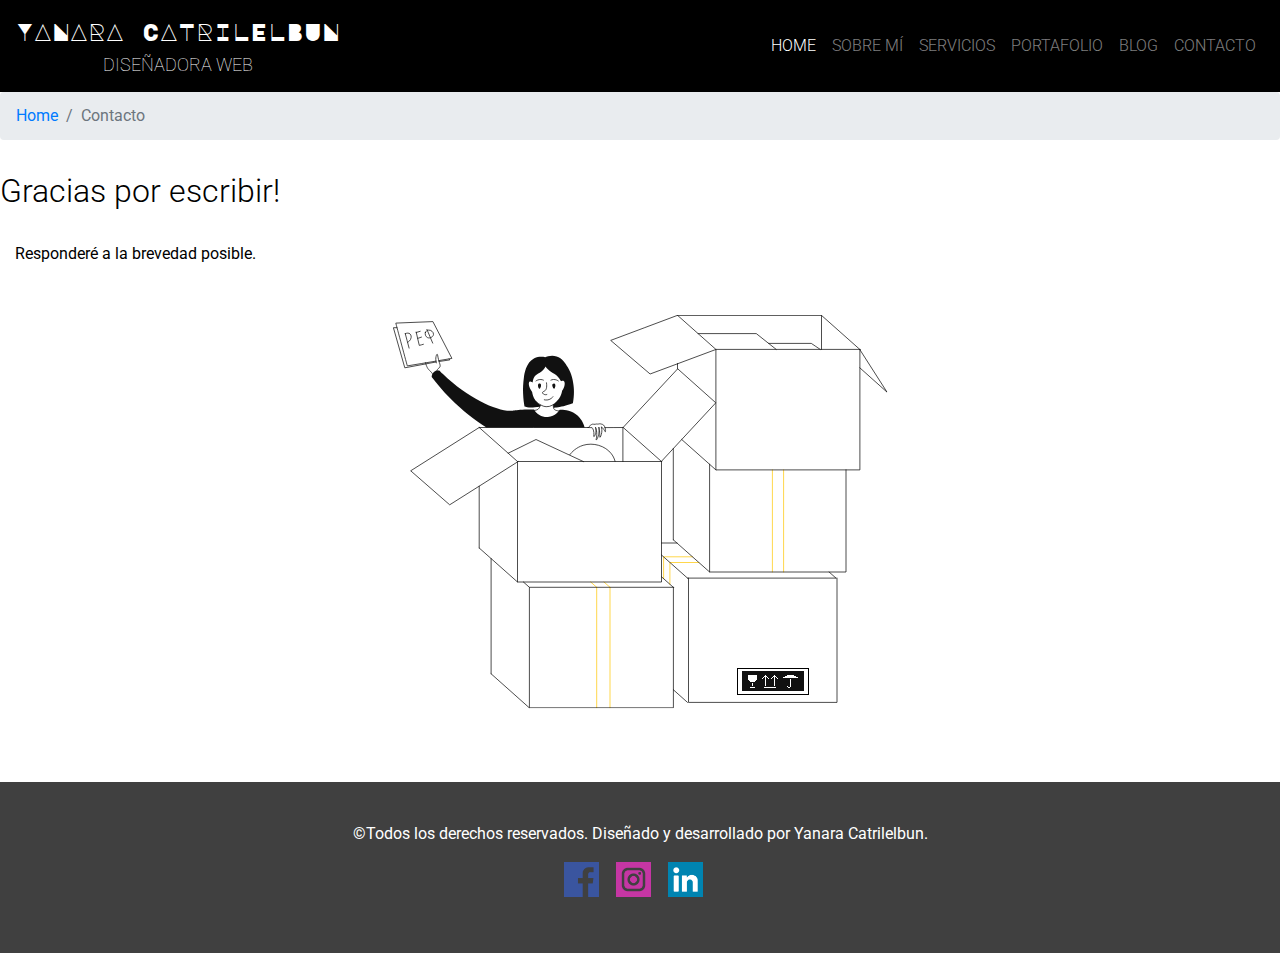
==== formularios/gracias.html @ bb3d90d3 "portfolio files added" ====
<!doctype html>
<html lang="es">
  <head>
    <!-- Required meta tags -->
    <meta charset="utf-8">
	<meta name="description" content="Portafolio personal de Yanara Catrilelbun. Estudiante de Desarrollo y Diseño Web de DuocUC de Santiago de Chile, especializada en crear, diseñar y rediseñar sitios web profesionales, y en conseguir una experiencia de navegación simple, atractiva y satisfactoria para el usuario. Actualmente en búsqueda de práctica laboral y trabajos freelance. Aquí les presento mis avances, y mi CV.">
	<meta name="keywords" content="yanara catrilelbun, portafolio diseño web, diseño web, diseñadora web, diseño santiago, sitios web santiago, diseño chile, diseño web santiago, yanara catrilelbun diseño, yanara catrilelbun diseñadora web, desarrollo web, diseño UX, front-end, diseño de sitios web profesionales, estudiante en práctica diseño web, diseñador web freelance">
	<meta name="author" content="Yanara Catrilelbun">
    <meta name="viewport" content="width=device-width, initial-scale=1, shrink-to-fit=no">
	 <!--title incluye keywords que describen contenido de página web/ descripcion <70 caracteres-->
    <title>Gracias por escribir!</title>
	  <!--fonts-->
	  <link href="https://fonts.googleapis.com/css?family=Roboto&display=swap" rel="stylesheet">
	  <link href="https://fonts.googleapis.com/css?family=Roboto:100&display=swap" rel="stylesheet">
	  <link href="https://fonts.googleapis.com/css?family=Major+Mono+Display&display=swap" rel="stylesheet">
	  
    <!-- Bootstrap CSS -->
    <link rel="stylesheet" href="https://stackpath.bootstrapcdn.com/bootstrap/4.3.1/css/bootstrap.min.css" integrity="sha384-ggOyR0iXCbMQv3Xipma34MD+dH/1fQ784/j6cY/iJTQUOhcWr7x9JvoRxT2MZw1T" crossorigin="anonymous">
	<!--hoja de estilos CSS-->
	<!--hoja de estilos CSS-->
    <link rel="stylesheet" href="../css/style_contacto.css">
  </head>
  <body>
	<!--inicio header-->
	  <header>
		  <!--inicio nav-->
		  <nav class="navbar navbar-expand-lg navbar-dark page-header">
			  <a class="navbar-brand" href="#"><span class="logo">YANARA CATRILELBUN</span> <br> <span class="subt-logo">DISEÑADORA WEB</span></a>
			  <button class="navbar-toggler" type="button" data-toggle="collapse" data-target="#navbarNav" aria-controls="navbarNav" aria-expanded="false" aria-label="Toggle navigation">
				<span class="navbar-toggler-icon"></span>
			  </button>
			  <div class="collapse navbar-collapse justify-content-end" id="navbarNav">
				<ul class="navbar-nav ">
				  <li class="nav-item active">
					<a class="nav-link" href="#home">HOME <span class="sr-only">(current)</span></a>
				  </li>
				  <li class="nav-item">
					<a class="nav-link" href="../index.html">SOBRE MÍ</a>
				  </li>
				  <li class="nav-item">
					<a class="nav-link" href="#service">SERVICIOS</a>
				  </li>
				  <li class="nav-item">
					<a class="nav-link" href="#portfolio">PORTAFOLIO</a>
				  </li>
				  <li class="nav-item">
					<a class="nav-link" href="#blog">BLOG</a>
				  </li>
				  <li class="nav-item">
						<a class="nav-link flex-sm-fill text-sm-center" href="mailto:y.catrilelbun@desarrolloweb.cl, contact" tabindex="-1">CONTACTO</a>
				  </li>
				</ul>
			  </div>
			</nav>
		      <!--breadcrumbs-->
			<div id="breadcrumbs">
					<nav aria-label="breadcrumb">
					  <ul class="breadcrumb">
						<li class="breadcrumb-item"><a href="../index.html">Home</a></li>
						<li class="breadcrumb-item active" aria-current="page">Contacto</li>
					  </ul>
					</nav>
			</div>
		    <h1>Gracias por escribir!</h1>
	  </header>
	   		
	  <main class="container-fluid contacto">
		 
		  <section class="row no-gutters">
			  <div class="col-sm-12 col-md-12 col-lg-12">
				  <p>Responderé a la brevedad posible.</p>
			  </div>
		  </section>


  
	  </main>
	  <!--inicio footer-->
	    <footer class="text-center">
		  <p class="text-center">©Todos los derechos reservados. Diseñado y desarrollado por Yanara Catrilelbun.</p>
			  <ul class="social-icons">
				  <li><a href="#"><img src="../img/facebook.png" class="img-fluid" alt="facebook"></a></li>
				  <li><a href="#"><img src="../img/instagram.png" class="img-fluid" alt="instagram"></a></li>
				  <li><a href="#"><img src="../img/linkedin.png" class="img-fluid" alt="linkedins"></a></li>
			  </ul>
	  </footer>

   <!--fin footer-->

    <!-- Optional JavaScript -->
	
    <!-- jQuery first, then Popper.js, then Bootstrap JS -->
    <script src="https://code.jquery.com/jquery-3.3.1.slim.min.js" integrity="sha384-q8i/X+965DzO0rT7abK41JStQIAqVgRVzpbzo5smXKp4YfRvH+8abtTE1Pi6jizo" crossorigin="anonymous"></script>
    <script src="https://cdnjs.cloudflare.com/ajax/libs/popper.js/1.14.7/umd/popper.min.js" integrity="sha384-UO2eT0CpHqdSJQ6hJty5KVphtPhzWj9WO1clHTMGa3JDZwrnQq4sF86dIHNDz0W1" crossorigin="anonymous"></script>
    <script src="https://stackpath.bootstrapcdn.com/bootstrap/4.3.1/js/bootstrap.min.js" integrity="sha384-JjSmVgyd0p3pXB1rRibZUAYoIIy6OrQ6VrjIEaFf/nJGzIxFDsf4x0xIM+B07jRM" crossorigin="anonymous"></script>

  </body>
</html>
---- css/style_contacto.css ----
/*ESTILOS GENERALES*/
* {
  margin: 0;
  padding: 0;
  box-sizing: border-box;
}
body {
  font-family: 'Roboto', sans-serif;
  background-color: #fff;
  color: #000;
}
body, html {
  height: 100%;
  margin: 0;
}
h1 {
	font-weight: 300;
	font-size: 2rem;
	display: block;
    margin-block-start: 1em;
    margin-block-end: 1em;
    margin-inline-start: 0px;
    margin-inline-end: 0px;
	text-align: left;
}
.btn {
	background-color: #0A21A6;
}
/*ESTILOS HEADER*/
header {
  position: relative;
  height: auto;
  width: 100vw;
  overflow: hidden;
}
header nav.navbar {
	overflow: hidden;
	position: relative;
	z-index: 2;
	background-image:linear-gradient(rgba(0, 0, 0,1),rgba(0, 0, 0,1));
	font-weight:300;
}
header nav a.navbar-brand{
	background-color: #000000;
    text-align: center;
}
header nav span.logo{
	font-family: 'Major Mono Display', monospace;
	font-size: 24px;
}
header nav span.subt-logo {
	font-family: 'Roboto', sans-serif;
	font-size: 18px;
	font-weight:100;
	text-align: center;
}
/* BACKGROUND HEADER*/
/*ESTILOS main*/
.contacto {
	background-image: url("../img/yanara_catrilelbun_contacto.svg");
	background-repeat: no-repeat;
	background-position: center;
	width: 100vw;
	height: 60vh;
}

/*ESTILOS FOOTER*/

footer {
	background-color: #404040;
	color: #fff;	
	height: auto;
    width: 100%;
	padding: 40px 0px;
	margin:0 auto;
}
footer .social-icons ul{
   list-style-type: none;
}
ul.social-icons li {
  display: inline;
  padding-right: 0.8em;
}
.social-icons li img{
    width: 35px;
	height: auto;
}

/*MEDIA QUERIES*/
@media(min-width:1200px){

}
@media(min-width:992px) and (max-width:1199px){

}
@media(min-width:768px) and (max-width:991px){

}
@media(min-width:576px) and (max-width:767px){
	.portafolio {
		display: flex !important;
		flex-direction: column!important;
}

}
@media(max-width:575px){
	header, main, footer {
		width: 100%;
	}
	.writting h1 {
		font-size: 27px;	
		}
		.portafolio {
		display: flex !important;
		flex-direction: column!important;
}
	}
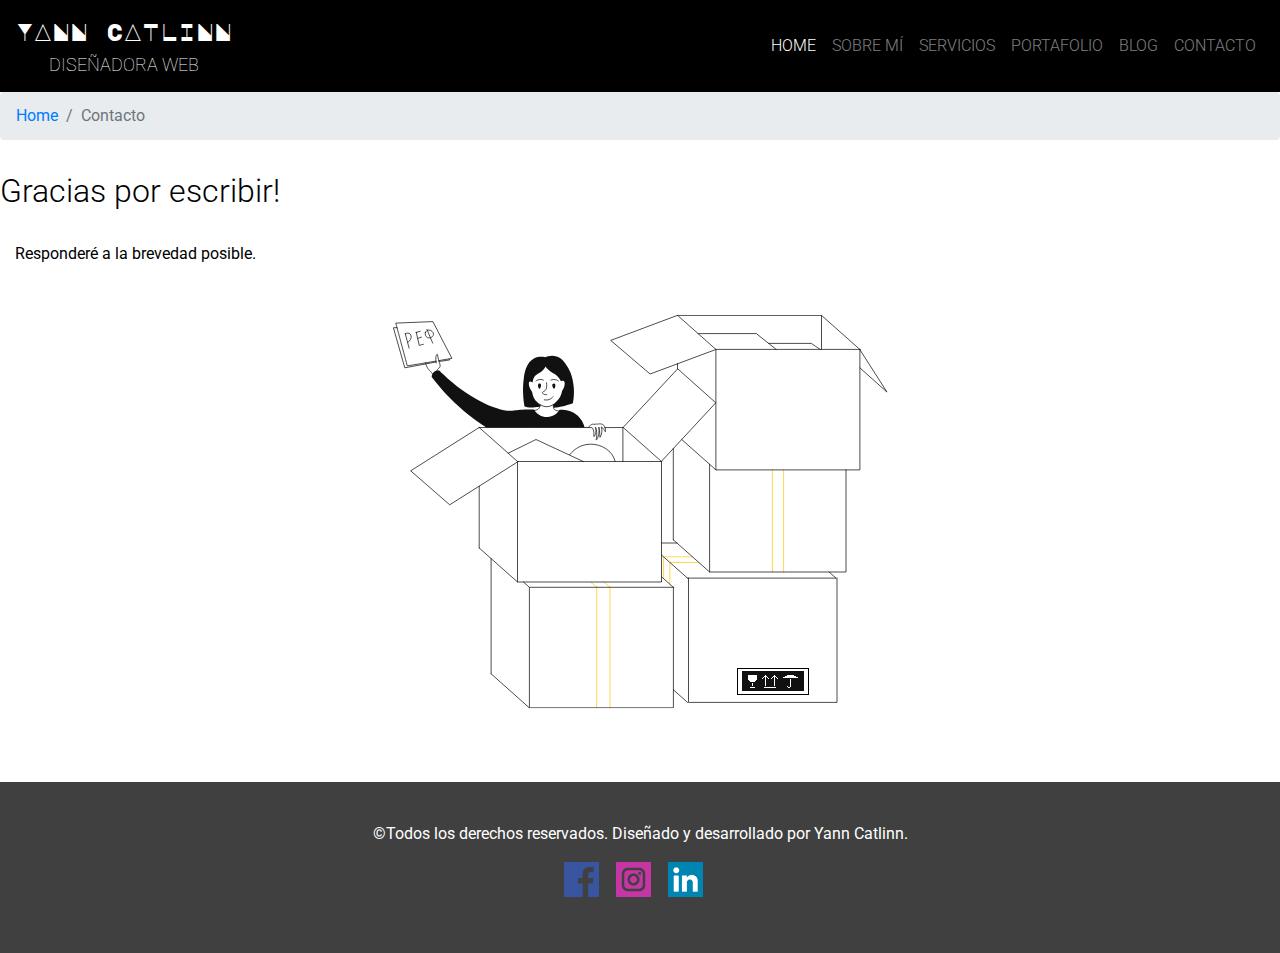
==== commit 2649386b: "modified files. I've changed resume and modified some code lines." ====
--- a/formularios/gracias.html
+++ b/formularios/gracias.html
@@ -3,9 +3,9 @@
   <head>
     <!-- Required meta tags -->
     <meta charset="utf-8">
-	<meta name="description" content="Portafolio personal de Yanara Catrilelbun. Estudiante de Desarrollo y Diseño Web de DuocUC de Santiago de Chile, especializada en crear, diseñar y rediseñar sitios web profesionales, y en conseguir una experiencia de navegación simple, atractiva y satisfactoria para el usuario. Actualmente en búsqueda de práctica laboral y trabajos freelance. Aquí les presento mis avances, y mi CV.">
-	<meta name="keywords" content="yanara catrilelbun, portafolio diseño web, diseño web, diseñadora web, diseño santiago, sitios web santiago, diseño chile, diseño web santiago, yanara catrilelbun diseño, yanara catrilelbun diseñadora web, desarrollo web, diseño UX, front-end, diseño de sitios web profesionales, estudiante en práctica diseño web, diseñador web freelance">
-	<meta name="author" content="Yanara Catrilelbun">
+	<meta name="description" content="Portafolio personal de Yann Catlinn.">
+	<meta name="keywords" content="yann catlinn, portafolio diseño web, diseño web, diseñadora web, desarrollo web, diseño UX">
+	<meta name="author" content="Yann Catlinn">
     <meta name="viewport" content="width=device-width, initial-scale=1, shrink-to-fit=no">
 	 <!--title incluye keywords que describen contenido de página web/ descripcion <70 caracteres-->
     <title>Gracias por escribir!</title>
@@ -25,7 +25,7 @@
 	  <header>
 		  <!--inicio nav-->
 		  <nav class="navbar navbar-expand-lg navbar-dark page-header">
-			  <a class="navbar-brand" href="#"><span class="logo">YANARA CATRILELBUN</span> <br> <span class="subt-logo">DISEÑADORA WEB</span></a>
+			  <a class="navbar-brand" href="#"><span class="logo">YANN CATLINN</span> <br> <span class="subt-logo">DISEÑADORA WEB</span></a>
 			  <button class="navbar-toggler" type="button" data-toggle="collapse" data-target="#navbarNav" aria-controls="navbarNav" aria-expanded="false" aria-label="Toggle navigation">
 				<span class="navbar-toggler-icon"></span>
 			  </button>
@@ -47,7 +47,7 @@
 					<a class="nav-link" href="#blog">BLOG</a>
 				  </li>
 				  <li class="nav-item">
-						<a class="nav-link flex-sm-fill text-sm-center" href="mailto:y.catrilelbun@desarrolloweb.cl, contact" tabindex="-1">CONTACTO</a>
+						<a class="nav-link flex-sm-fill text-sm-center" href="mailto:yanara.catrilelbun@gmail.com, contact" tabindex="-1">CONTACTO</a>
 				  </li>
 				</ul>
 			  </div>
@@ -77,7 +77,7 @@
 	  </main>
 	  <!--inicio footer-->
 	    <footer class="text-center">
-		  <p class="text-center">©Todos los derechos reservados. Diseñado y desarrollado por Yanara Catrilelbun.</p>
+		  <p class="text-center">©Todos los derechos reservados. Diseñado y desarrollado por Yann Catlinn.</p>
 			  <ul class="social-icons">
 				  <li><a href="#"><img src="../img/facebook.png" class="img-fluid" alt="facebook"></a></li>
 				  <li><a href="#"><img src="../img/instagram.png" class="img-fluid" alt="instagram"></a></li>
